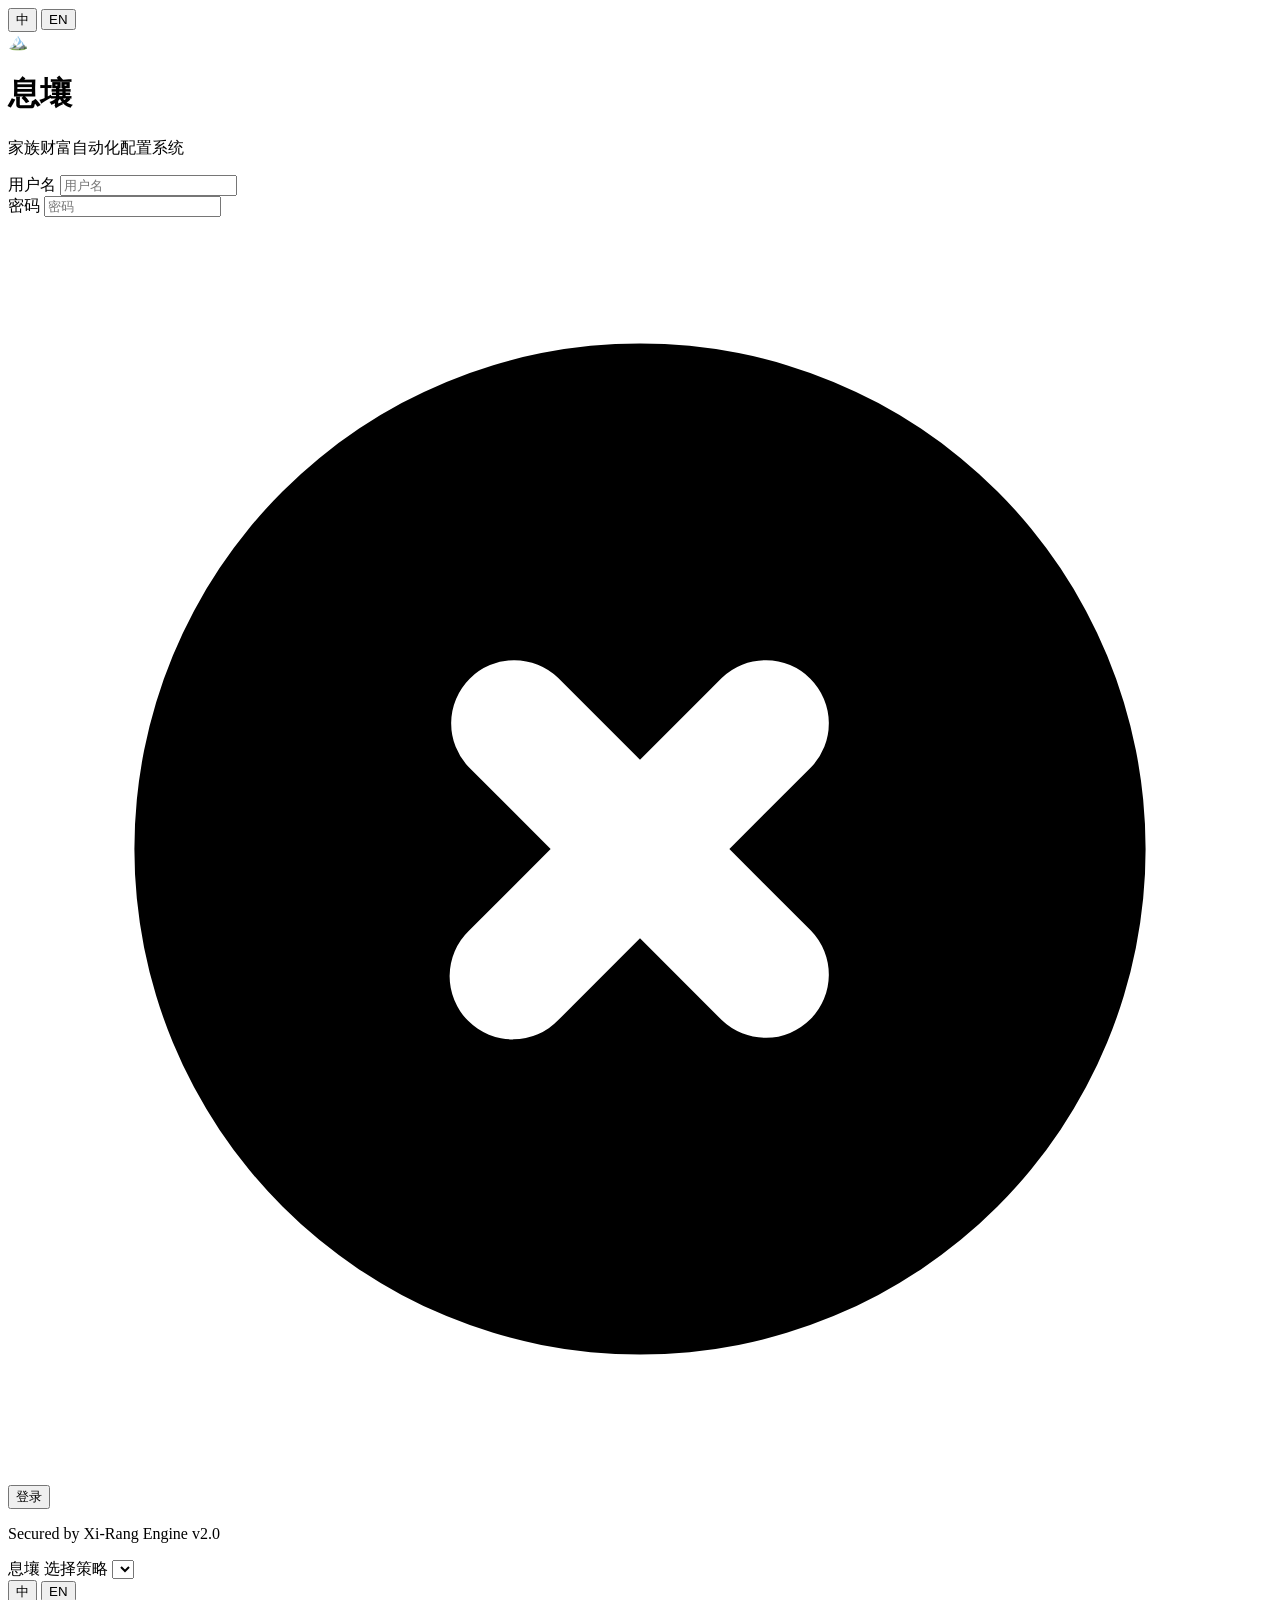
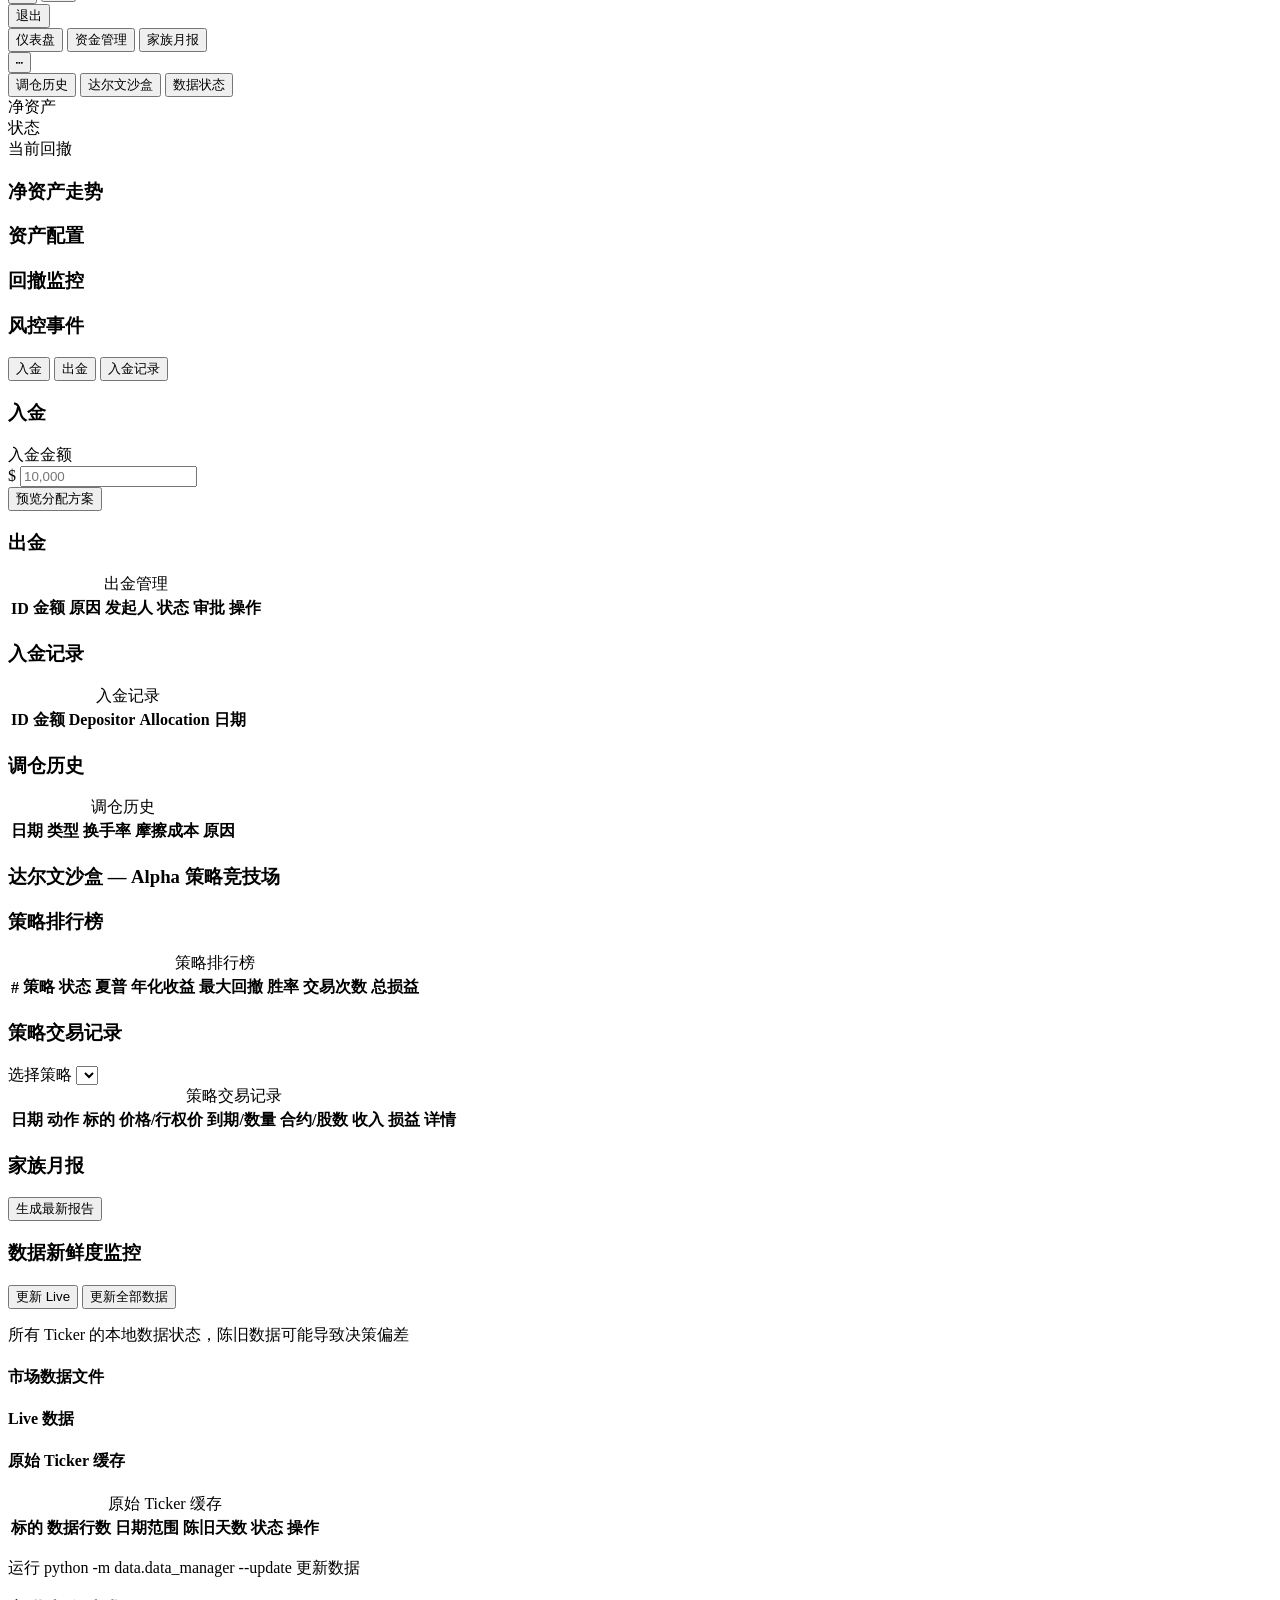
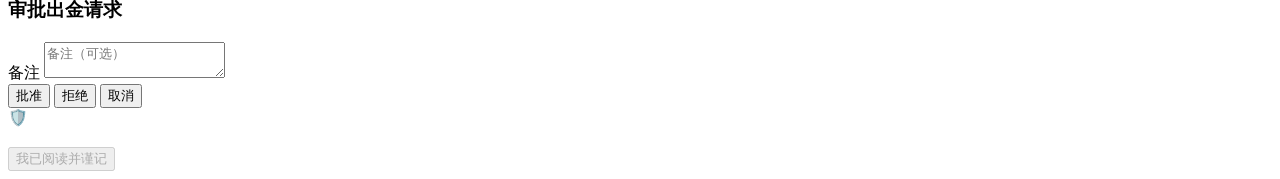
==== frontend/index.html @ fe5d2983 "feat: 全面本地化外部依赖，实现系统独立运行 - Chart.js CDN → 本地 chart.min.js - Tailwind CSS CDN → 本地 tailwind-local.css" ====
<!DOCTYPE html>
<html lang="zh-CN">
<head>
<meta charset="UTF-8">
<meta name="viewport" content="width=device-width, initial-scale=1.0">
<title>息壤 Xi-Rang</title>
<link rel="icon" href="data:image/svg+xml,<svg xmlns='http://www.w3.org/2000/svg' viewBox='0 0 100 100'><text y='.9em' font-size='90'>🏔️</text></svg>">
<script src="/static/chart.min.js"></script>
<link rel="stylesheet" href="/static/tailwind-local.css">
<link rel="stylesheet" href="/static/style.css">
</head>
<body class="bg-bg text-gray-200 min-h-screen font-sans antialiased">

<!-- Toast 容器 -->
<div id="toast-container" class="fixed top-4 right-4 z-[999] flex flex-col gap-2 pointer-events-none" aria-live="polite" aria-atomic="true"></div>

<!-- 登录页 -->
<div id="login-page" class="page">
  <div class="min-h-screen flex items-center justify-center bg-gradient-to-br from-[#0a0d14] via-[#0f1117] to-[#141824]">
  <div class="w-full max-w-sm mx-4">
    <div class="flex justify-end mb-4">
      <div class="inline-flex gap-1 bg-white/5 rounded-lg p-1">
        <button class="lang-btn px-3 py-1 rounded-md text-xs font-semibold transition-all duration-200 hover:bg-white/10 text-gray-400" data-lang="zh" onclick="setLang('zh')" aria-pressed="false">中</button>
        <button class="lang-btn px-3 py-1 rounded-md text-xs font-semibold transition-all duration-200 hover:bg-white/10 text-gray-400" data-lang="en" onclick="setLang('en')" aria-pressed="false">EN</button>
      </div>
    </div>
    <div class="bg-surface rounded-2xl shadow-2xl border border-white/5 p-8 text-center backdrop-blur-xl">
      <div class="mb-6">
        <div class="w-14 h-14 mx-auto mb-3 rounded-xl bg-indigo-500/10 flex items-center justify-center">
          <span class="text-2xl" role="img" aria-label="mountain">🏔️</span>
        </div>
        <h1 class="text-2xl font-bold text-white tracking-tight" data-i18n="appName">息壤</h1>
        <p class="text-sm text-gray-500 mt-1" data-i18n="appSubtitle">家族财富自动化配置系统</p>
      </div>
      <form id="login-form" class="space-y-4 text-left" novalidate>
        <div>
          <label for="login-user" class="block text-xs font-medium text-gray-400 mb-1.5" data-i18n="username">用户名</label>
          <input type="text" id="login-user" required autocomplete="username"
            class="w-full px-4 py-2.5 bg-bg border border-border rounded-lg text-white placeholder-gray-600 text-sm focus:outline-none focus:ring-2 focus:ring-indigo-500 focus:border-transparent transition-all duration-200"
            data-i18n-placeholder="username" placeholder="用户名">
        </div>
        <div>
          <label for="login-pass" class="block text-xs font-medium text-gray-400 mb-1.5" data-i18n="password">密码</label>
          <input type="password" id="login-pass" required autocomplete="current-password"
            class="w-full px-4 py-2.5 bg-bg border border-border rounded-lg text-white placeholder-gray-600 text-sm focus:outline-none focus:ring-2 focus:ring-indigo-500 focus:border-transparent transition-all duration-200"
            data-i18n-placeholder="password" placeholder="密码">
        </div>
        <div id="login-error" class="hidden bg-red-500/10 border border-red-500/20 rounded-lg p-3 flex items-center gap-2 text-red-400 text-sm" role="alert">
          <svg class="w-4 h-4 flex-shrink-0" fill="currentColor" viewBox="0 0 20 20" aria-hidden="true"><path fill-rule="evenodd" d="M10 18a8 8 0 100-16 8 8 0 000 16zM8.707 7.293a1 1 0 00-1.414 1.414L8.586 10l-1.293 1.293a1 1 0 101.414 1.414L10 11.414l1.293 1.293a1 1 0 001.414-1.414L11.414 10l1.293-1.293a1 1 0 00-1.414-1.414L10 8.586 8.707 7.293z" clip-rule="evenodd"/></svg>
          <span id="login-error-text"></span>
        </div>
        <button type="submit"
          class="w-full py-2.5 bg-indigo-500 text-white font-semibold rounded-lg text-sm hover:bg-indigo-600 active:scale-[0.98] focus:outline-none focus:ring-2 focus:ring-indigo-400 focus:ring-offset-2 focus:ring-offset-surface transition-all duration-200 disabled:opacity-50 disabled:cursor-not-allowed"
          data-i18n="login">登录</button>
      </form>
    </div>
    <p class="text-center text-xs text-gray-600 mt-6">Secured by Xi-Rang Engine v2.0</p>
  </div>
  </div>
</div>

<!-- 主界面 -->
<div id="app" class="page">
  <nav class="flex justify-between items-center px-6 py-3 bg-surface/80 backdrop-blur-lg border-b border-border sticky top-0 z-50 shadow-md" role="navigation" aria-label="Main navigation">
    <div class="flex items-center gap-3">
      <span class="text-lg font-bold text-white" data-i18n="appName">息壤</span>
      <label for="portfolio-select" class="sr-only" data-i18n="selectStrategy">选择策略</label>
      <select id="portfolio-select" aria-label="Portfolio selector"
        class="px-3 py-1.5 bg-bg border border-border rounded-lg text-sm text-gray-200 focus:outline-none focus:ring-2 focus:ring-indigo-500 transition-all duration-200"></select>
    </div>
    <div class="flex items-center gap-3">
      <div class="inline-flex gap-1 bg-white/5 rounded-lg p-1">
        <button class="lang-btn px-3 py-1 rounded-md text-xs font-semibold transition-all duration-200 hover:bg-white/10 text-gray-400" data-lang="zh" onclick="setLang('zh');refreshUI()" aria-pressed="false">中</button>
        <button class="lang-btn px-3 py-1 rounded-md text-xs font-semibold transition-all duration-200 hover:bg-white/10 text-gray-400" data-lang="en" onclick="setLang('en');refreshUI()" aria-pressed="false">EN</button>
      </div>
      <span id="user-display" class="text-dim text-sm"></span>
      <button id="btn-logout" class="px-3 py-1.5 text-sm text-red-400 hover:text-red-300 hover:bg-red-900/20 rounded-lg transition-colors duration-200 focus:outline-none focus:ring-2 focus:ring-red-400" data-i18n="logout">退出</button>
    </div>
  </nav>

  <!-- 选项卡 -->
  <div class="tabs" role="tablist" aria-label="Main tabs">
    <button class="tab active" data-tab="dashboard" data-i18n="tabDashboard" role="tab" aria-selected="true">仪表盘</button>
    <button class="tab" data-tab="withdrawals" data-i18n="tabFunds" role="tab" aria-selected="false">资金管理</button>
    <button class="tab" data-tab="report" data-i18n="tabReport" role="tab" aria-selected="false">家族月报</button>
    <div class="tab-more-wrapper">
      <button class="tab-more-btn" id="btn-tab-more" aria-haspopup="true" aria-expanded="false">⋯</button>
      <div class="tab-more-dropdown" id="tab-more-dropdown" role="menu">
        <button class="tab-dropdown-item" data-tab="transactions" data-i18n="tabTransactions" role="menuitem">调仓历史</button>
        <button class="tab-dropdown-item" data-tab="alpha" data-i18n="tabAlpha" role="menuitem">达尔文沙盒</button>
        <button class="tab-dropdown-item" data-tab="datastatus" data-i18n="tabDataStatus" role="menuitem">数据状态</button>
      </div>
    </div>
  </div>

  <!-- 仪表盘 -->
  <div id="tab-dashboard" class="tab-content active" role="tabpanel">
    <div class="stats-row">
      <div class="stat-card" role="status">
        <div class="stat-label" data-i18n="netAsset">净资产</div>
        <div class="stat-value" id="stat-nav">
          <div class="skeleton h-8 w-32"></div>
        </div>
      </div>
      <div class="stat-card" role="status">
        <div class="stat-label" data-i18n="status">状态</div>
        <div class="stat-value" id="stat-state">
          <div class="skeleton h-6 w-20"></div>
        </div>
      </div>
      <div class="stat-card" role="status">
        <div class="stat-label" data-i18n="currentDrawdown">当前回撤</div>
        <div class="stat-value" id="stat-drawdown">
          <div class="skeleton h-8 w-24"></div>
        </div>
      </div>
    </div>
    <div class="charts-row">
      <div class="chart-box">
        <h3 data-i18n="navTrend">净资产走势</h3>
        <div id="chart-nav-skeleton" class="skeleton h-28 w-full rounded-lg"></div>
        <canvas id="chart-nav" role="img" aria-label="NAV trend chart" style="display:none;max-height:112px"></canvas>
      </div>
      <div class="chart-box chart-small">
        <h3 data-i18n="assetAllocation">资产配置</h3>
        <div id="chart-weights-skeleton" class="skeleton h-28 w-full rounded-lg"></div>
        <canvas id="chart-weights" role="img" aria-label="Asset allocation chart" style="display:none;max-height:112px"></canvas>
      </div>
    </div>
    <div class="charts-row">
      <div class="chart-box">
        <h3 data-i18n="drawdownMonitor">回撤监控</h3>
        <div id="chart-dd-skeleton" class="skeleton h-28 w-full rounded-lg"></div>
        <canvas id="chart-drawdown" role="img" aria-label="Drawdown monitor chart" style="display:none;max-height:112px"></canvas>
      </div>
      <div class="chart-box chart-small">
        <h3 data-i18n="riskEvents">风控事件</h3>
        <div id="risk-events-list" class="event-list"></div>
      </div>
    </div>
  </div>

  <!-- 资金管理（入金+出金）-->
  <div id="tab-withdrawals" class="tab-content" role="tabpanel">
    <!-- 子选项卡 -->
    <div class="funds-subtabs" role="tablist" aria-label="Funds sub tabs">
      <button class="funds-subtab active" data-ftab="deposit" role="tab" aria-selected="true" data-i18n="depositSection">入金</button>
      <button class="funds-subtab" data-ftab="withdraw" role="tab" aria-selected="false" data-i18n="withdrawalSection">出金</button>
      <button class="funds-subtab" data-ftab="history" role="tab" aria-selected="false" data-i18n="depositHistory">入金记录</button>
    </div>

    <!-- 入金面板 -->
    <div id="ftab-deposit" class="funds-panel active">
      <div class="section-header">
        <h3 data-i18n="depositSection">入金</h3>
      </div>
      <!-- 三层状态概览 -->
      <div id="layer-status-bar" class="layer-status-bar"></div>
      <!-- 入金表单 -->
      <div id="deposit-form-box" class="form-box">
        <form id="deposit-form" novalidate>
          <label for="d-amount" data-i18n="depositAmount">入金金额</label>
          <div class="input-with-unit">
            <span class="input-unit">$</span>
            <input type="number" id="d-amount" min="100" step="0.01" required aria-required="true" placeholder="10,000">
          </div>
          <div class="form-actions">
            <button type="submit" class="btn-primary" id="btn-deposit-preview" data-i18n="depositPreview">预览分配方案</button>
          </div>
        </form>
      </div>
      <!-- 预览结果 -->
      <div id="deposit-preview-box" class="preview-box" hidden>
        <h4 data-i18n="depositPreviewTitle">入金分配方案</h4>
        <div id="deposit-preview-content"></div>
        <div class="preview-actions">
          <button id="btn-deposit-confirm" class="btn-primary" data-i18n="depositConfirm">确认入金</button>
          <button id="btn-deposit-cancel" class="btn-sm" data-i18n="cancel">取消</button>
        </div>
      </div>
    </div>

    <!-- 出金面板 -->
    <div id="ftab-withdraw" class="funds-panel">
      <div class="section-header">
        <h3 data-i18n="withdrawalSection">出金</h3>
        <button id="btn-new-withdraw" class="btn-primary" hidden data-i18n="newWithdrawal" aria-label="New withdrawal">发起出金</button>
      </div>
      <!-- 出金表单 -->
      <div id="withdraw-form-box" class="form-box" hidden>
        <form id="withdraw-form" novalidate>
          <label for="w-amount" data-i18n="amountUSD">金额 (USD)</label>
          <input type="number" id="w-amount" min="1" step="0.01" required aria-required="true">
          <label for="w-reason" data-i18n="reason">原因</label>
          <textarea id="w-reason" rows="2" required aria-required="true"></textarea>
          <div class="form-actions">
            <button type="button" id="btn-withdraw-preview" class="btn-primary" data-i18n="withdrawPreview">预览扣减方案</button>
            <button type="button" id="btn-cancel-withdraw" class="btn-sm" data-i18n="cancel">取消</button>
          </div>
        </form>
      </div>
      <!-- 出金预览 -->
      <div id="withdraw-preview-box" class="preview-box" hidden>
        <h4 data-i18n="withdrawPreviewTitle">出金扣减方案</h4>
        <div id="withdraw-preview-content"></div>
        <div class="preview-actions">
          <button id="btn-withdraw-submit" class="btn-primary" data-i18n="submit">提交出金请求</button>
          <button id="btn-withdraw-preview-cancel" class="btn-sm" data-i18n="cancel">取消</button>
        </div>
      </div>
      <!-- 出金列表 -->
      <table id="withdrawals-table" aria-label="Withdrawal records">
        <caption class="sr-only" data-i18n="withdrawalMgmt">出金管理</caption>
        <thead>
          <tr>
            <th data-i18n="thId">ID</th><th data-i18n="thAmount">金额</th><th data-i18n="thReason">原因</th><th data-i18n="thRequester">发起人</th><th data-i18n="thStatus">状态</th><th data-i18n="thApproval">审批</th><th data-i18n="thAction">操作</th>
          </tr>
        </thead>
        <tbody id="withdrawals-body"></tbody>
      </table>
    </div>

    <!-- 入金记录面板 -->
    <div id="ftab-history" class="funds-panel">
      <div class="section-header">
        <h3 data-i18n="depositHistory">入金记录</h3>
      </div>
      <table id="deposits-table" aria-label="Deposit records">
        <caption class="sr-only" data-i18n="depositHistory">入金记录</caption>
        <thead>
          <tr>
            <th data-i18n="thId">ID</th><th data-i18n="thAmount">金额</th><th>Depositor</th><th>Allocation</th><th data-i18n="thDate">日期</th>
          </tr>
        </thead>
        <tbody id="deposits-body"></tbody>
      </table>
    </div>
  </div>

  <!-- 调仓历史 -->
  <div id="tab-transactions" class="tab-content" role="tabpanel">
    <h3 data-i18n="rebalanceHistory">调仓历史</h3>
    <table id="transactions-table" aria-label="Rebalance history">
      <caption class="sr-only" data-i18n="rebalanceHistory">调仓历史</caption>
      <thead>
        <tr>
          <th data-i18n="thDate">日期</th><th data-i18n="thType">类型</th><th data-i18n="thTurnover">换手率</th><th data-i18n="thFriction">摩擦成本</th><th data-i18n="thReason">原因</th>
        </tr>
      </thead>
      <tbody id="transactions-body"></tbody>
    </table>
  </div>

  <!-- 达尔文沙盒 -->
  <div id="tab-alpha" class="tab-content" role="tabpanel">
    <div class="section-header">
      <h3 data-i18n="alphaTitle">达尔文沙盒 — Alpha 策略竞技场</h3>
    </div>
    <div id="arena-controls" class="flex gap-2 mb-4" hidden>
      <button id="btn-arena-run-all" class="btn-primary" data-i18n="runAll" aria-label="Run all strategies">运行所有策略</button>
      <button id="btn-arena-evaluate" class="btn-sm" data-i18n="quarterlyEval" aria-label="Quarterly evaluation">季度评估</button>
    </div>
    <div id="alpha-strategies"></div>
    <div id="arena-leaderboard" class="mt-6">
      <h3 data-i18n="leaderboard">策略排行榜</h3>
      <table aria-label="Strategy leaderboard">
        <caption class="sr-only" data-i18n="leaderboard">策略排行榜</caption>
        <thead>
          <tr>
            <th data-i18n="thRank">#</th><th data-i18n="thStrategy">策略</th><th data-i18n="thStatus">状态</th><th data-i18n="thSharpe">夏普</th><th data-i18n="thAnnualReturn">年化收益</th><th data-i18n="thMaxDrawdown">最大回撤</th><th data-i18n="thWinRate">胜率</th><th data-i18n="thTradeCount">交易次数</th><th data-i18n="thTotalPnl">总损益</th>
          </tr>
        </thead>
        <tbody id="arena-board-body"></tbody>
      </table>
    </div>
    <div id="alpha-transactions" class="mt-5">
      <div class="flex items-center gap-3 mb-2">
        <h3 class="m-0" data-i18n="strategyTxTitle">策略交易记录</h3>
        <label for="alpha-tx-strategy" class="sr-only" data-i18n="selectStrategy">选择策略</label>
        <select id="alpha-tx-strategy" aria-label="Select strategy" class="bg-surface text-gray-200 border border-border rounded-lg px-2 py-1 text-sm focus:outline-none focus:ring-2 focus:ring-indigo-500 transition-all duration-200"></select>
      </div>
      <table aria-label="Strategy transactions">
        <caption class="sr-only" data-i18n="strategyTxTitle">策略交易记录</caption>
        <thead>
          <tr>
            <th data-i18n="thDate">日期</th><th data-i18n="thActionCol">动作</th><th data-i18n="thUnderlying">标的</th><th data-i18n="thStrike">价格/行权价</th><th data-i18n="thExpiry">到期/数量</th><th data-i18n="thContracts">合约/股数</th><th data-i18n="thIncome">收入</th><th data-i18n="thTotalPnl">损益</th><th data-i18n="thDetail">详情</th>
          </tr>
        </thead>
        <tbody id="alpha-tx-body"></tbody>
      </table>
    </div>
    <div id="eval-result" class="mt-4" hidden>
      <h3 data-i18n="evalResultTitle">季度评估结果</h3>
      <pre id="eval-report" class="bg-surface p-4 rounded-lg text-sm overflow-x-auto whitespace-pre-wrap"></pre>
    </div>
  </div>

  <!-- 家族月报 -->
  <div id="tab-report" class="tab-content" role="tabpanel">
    <div class="section-header">
      <h3 data-i18n="monthlyReport">家族月报</h3>
      <button id="btn-gen-report" class="btn-primary" data-i18n="generateReport" aria-label="Generate report">生成最新报告</button>
    </div>
    <div id="report-calendar" class="mb-5"></div>
    <div id="report-portfolio-bar" class="report-bar mb-3 gap-2 items-center" style="display:none">
      <button id="btn-report-back" class="btn-sm" aria-label="Go back">← <span data-i18n="reportBack">返回</span></button>
      <span id="report-month-label" class="font-semibold mx-4"></span>
      <div id="report-portfolio-tabs" class="flex gap-1.5"></div>
    </div>
    <iframe id="report-frame" title="Monthly report content" class="w-full border border-border rounded-lg bg-bg" style="min-height:600px;display:none;" src="about:blank"></iframe>
  </div>

  <!-- 数据状态 -->
  <div id="tab-datastatus" class="tab-content" role="tabpanel">
    <div class="section-header">
      <h3 data-i18n="dataStatusTitle">数据新鲜度监控</h3>
      <div class="flex gap-2 items-center">
        <span id="data-checked-at" class="text-dim"></span>
        <button id="btn-update-live" class="btn-sm" data-i18n="dataUpdateLive" aria-label="Update live data">更新 Live</button>
        <button id="btn-update-all" class="btn-primary" data-i18n="dataUpdateAll" aria-label="Update all data">更新全部数据</button>
      </div>
    </div>
    <p class="text-dim mb-4" data-i18n="dataStatusDesc">所有 Ticker 的本地数据状态，陈旧数据可能导致决策偏差</p>

    <div id="scheduler-status-box" class="data-task-box mb-4" hidden>
      <div class="data-task-header">
        <span id="scheduler-status-text" class="text-sm"></span>
      </div>
    </div>

    <div id="data-task-box" class="data-task-box" hidden>
      <div class="data-task-header">
        <span id="data-task-status"></span>
        <div class="flex gap-2">
          <button id="btn-toggle-logs" class="btn-sm" data-i18n="dataViewLogs" aria-label="Toggle logs">查看日志</button>
          <button id="btn-dismiss-task" class="btn-sm" hidden aria-label="Dismiss">✕</button>
        </div>
      </div>
      <div id="data-task-progress" class="data-task-progress" role="progressbar" aria-valuemin="0" aria-valuemax="100">
        <div id="data-task-bar" class="data-task-bar"></div>
      </div>
      <div id="data-task-lastlog" class="text-dim text-xs mt-1"></div>
      <pre id="data-task-logs" class="data-task-logs" hidden></pre>
    </div>

    <div class="data-section">
      <h4 data-i18n="dataMarketFiles">市场数据文件</h4>
      <div class="data-grid" id="data-markets"></div>
    </div>
    <div class="data-section">
      <h4 data-i18n="dataLiveFiles">Live 数据</h4>
      <div class="data-grid" id="data-live"></div>
    </div>
    <div class="data-section">
      <h4 data-i18n="dataRawTickers">原始 Ticker 缓存</h4>
      <table class="data-table" aria-label="Raw ticker cache">
        <caption class="sr-only" data-i18n="dataRawTickers">原始 Ticker 缓存</caption>
        <thead>
          <tr>
            <th data-i18n="dataTickerCol">标的</th>
            <th data-i18n="dataRowsCol">数据行数</th>
            <th data-i18n="dataRangeCol">日期范围</th>
            <th data-i18n="dataStaleDaysCol">陈旧天数</th>
            <th data-i18n="dataLevelCol">状态</th>
            <th data-i18n="thAction">操作</th>
          </tr>
        </thead>
        <tbody id="data-tickers-body"></tbody>
      </table>
    </div>
    <p class="text-dim mt-4 text-xs" data-i18n="dataUpdateHint">运行 python -m data.data_manager --update 更新数据</p>
  </div>

  <!-- 审批弹窗 -->
  <div id="modal-overlay" class="modal-overlay" role="dialog" aria-modal="true" aria-labelledby="modal-title">
    <div class="modal">
      <h3 id="modal-title"><span data-i18n="approvalTitle">审批出金请求</span> <span id="modal-wid"></span></h3>
      <p id="modal-detail"></p>
      <label for="modal-comment" class="sr-only" data-i18n="commentPlaceholder">备注</label>
      <textarea id="modal-comment" data-i18n-placeholder="commentPlaceholder" placeholder="备注（可选）" rows="2"></textarea>
      <div class="modal-actions">
        <button id="btn-approve" class="btn-primary" data-i18n="approve" aria-label="Approve withdrawal">批准</button>
        <button id="btn-reject" class="btn-danger" data-i18n="reject" aria-label="Reject withdrawal">拒绝</button>
        <button id="btn-modal-close" class="btn-sm" data-i18n="cancel" aria-label="Close dialog">取消</button>
      </div>
    </div>
  </div>

</div>

<!-- 登录提醒弹窗（防败家子）— 独立于 #app，避免 display:none 遮挡 -->
<div id="wisdom-overlay" class="wisdom-overlay" role="dialog" aria-modal="true" aria-labelledby="wisdom-title">
  <div class="wisdom-modal">
    <div class="wisdom-icon" role="img" aria-label="Shield">🛡️</div>
    <h2 id="wisdom-title" class="wisdom-title"></h2>
    <p id="wisdom-body" class="wisdom-body"></p>
    <div class="wisdom-footer">
      <p id="wisdom-countdown" class="wisdom-countdown" aria-live="polite"></p>
      <button id="btn-wisdom-confirm" class="btn-primary wisdom-btn" disabled aria-label="Confirm reading">
        <span data-i18n="wisdomConfirm">我已阅读并谨记</span>
      </button>
    </div>
  </div>
</div>

<script src="/static/i18n.js"></script>
<script src="/static/wisdom.js"></script>
<script src="/static/app.js"></script>
</body>
</html>
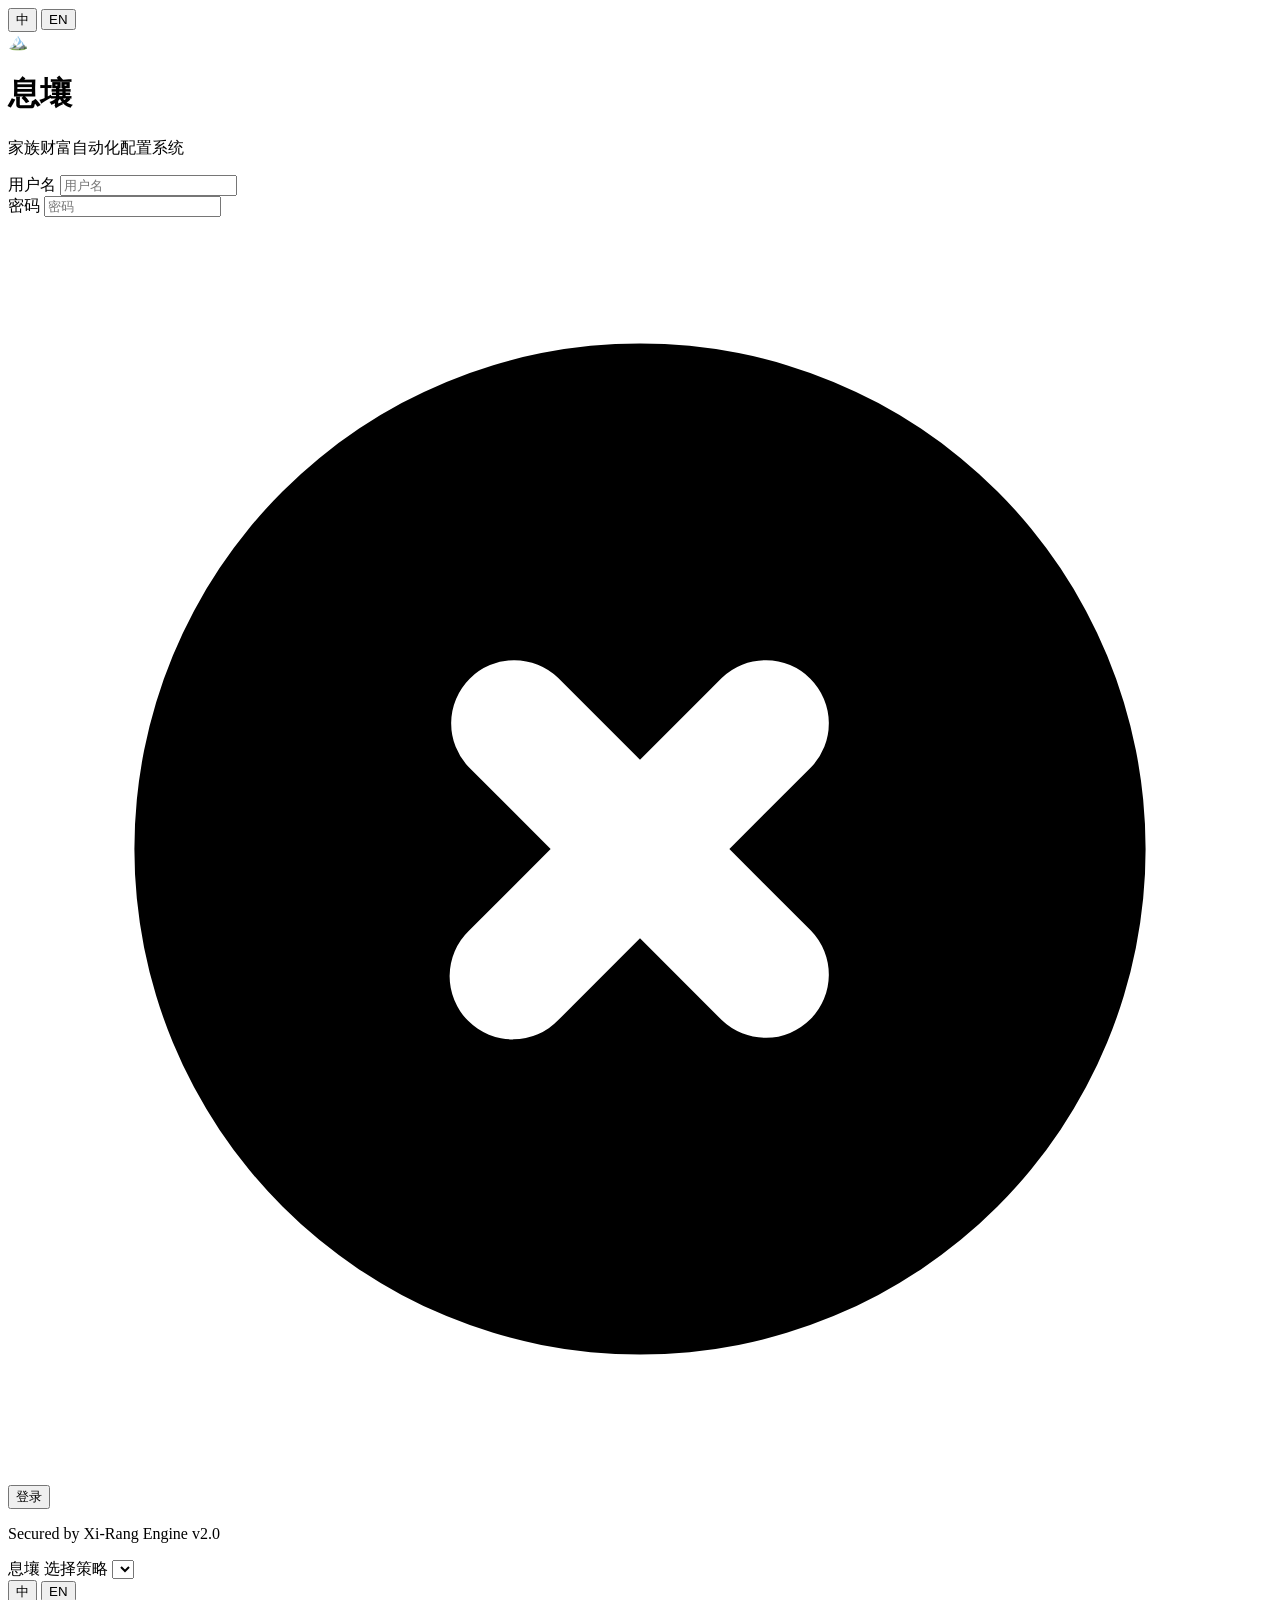
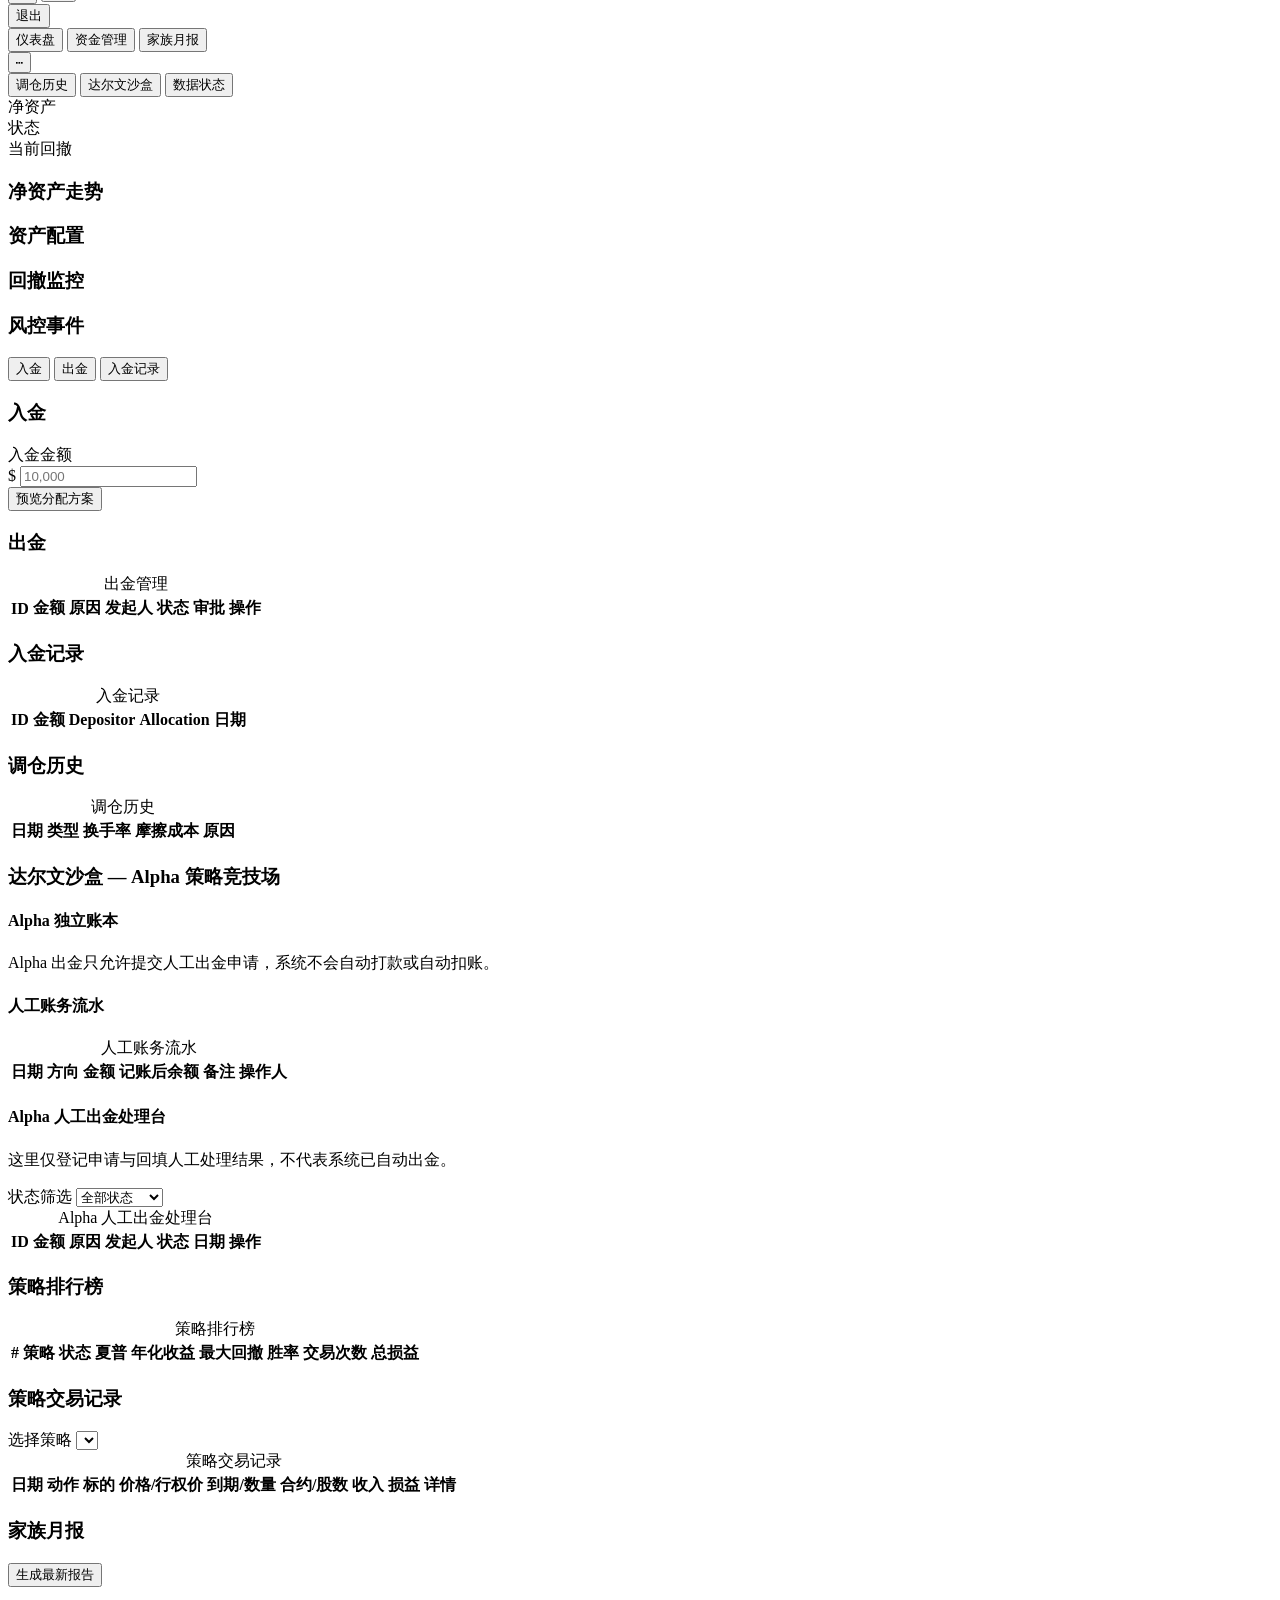
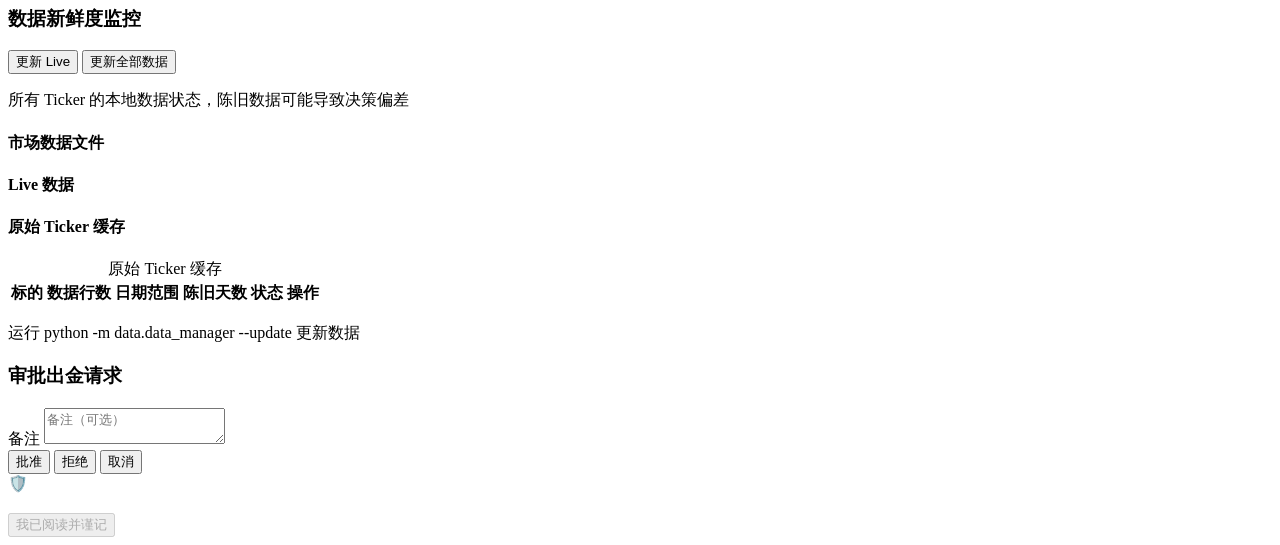
==== commit ac779559: "规划真实券商步骤" ====
--- a/frontend/index.html
+++ b/frontend/index.html
@@ -255,6 +255,125 @@
   <div id="tab-alpha" class="tab-content" role="tabpanel">
     <div class="section-header">
       <h3 data-i18n="alphaTitle">达尔文沙盒 — Alpha 策略竞技场</h3>
+    </div>
+    <div id="alpha-ledger-box" class="alpha-ledger-box">
+      <div class="alpha-ledger-header">
+        <div>
+          <h4 data-i18n="alphaLedgerTitle">Alpha 独立账本</h4>
+          <p class="alpha-ledger-note" data-i18n="alphaManualOnlyHint">Alpha 出金只允许提交人工出金申请，系统不会自动打款或自动扣账。</p>
+        </div>
+        <div class="alpha-withdraw-toolbar">
+          <button id="btn-alpha-manual-in" class="btn-sm" hidden data-i18n="alphaManualInflow" aria-label="Record manual alpha inflow">人工入账</button>
+          <button id="btn-alpha-manual-out" class="btn-sm" hidden data-i18n="alphaManualOutflow" aria-label="Record manual alpha outflow">人工出账记账</button>
+          <button id="btn-alpha-withdraw-request" class="btn-sm" hidden data-i18n="alphaWithdrawRequest" aria-label="Submit manual alpha withdrawal request">提交人工出金申请</button>
+        </div>
+      </div>
+      <div id="alpha-ledger-summary" class="stats-row"></div>
+      <div id="alpha-ledger-entry-form-box" class="form-box" hidden>
+        <form id="alpha-ledger-entry-form" novalidate>
+          <label for="alpha-entry-direction" data-i18n="alphaLedgerDirection">方向</label>
+          <select id="alpha-entry-direction" required aria-required="true">
+            <option value="IN" data-i18n="alphaDirectionIn">入账</option>
+            <option value="OUT" data-i18n="alphaDirectionOut">出账</option>
+          </select>
+          <label for="alpha-entry-amount" data-i18n="amountUSD">金额 (USD)</label>
+          <input type="number" id="alpha-entry-amount" min="1" step="0.01" required aria-required="true">
+          <label for="alpha-entry-note" data-i18n="alphaEntryNote">备注</label>
+          <textarea id="alpha-entry-note" rows="2" required aria-required="true"></textarea>
+          <label for="alpha-entry-ref" data-i18n="alphaEntryExtRef">外部流水号</label>
+          <input type="text" id="alpha-entry-ref" maxlength="120">
+          <label for="alpha-entry-request-id" data-i18n="alphaEntryLinkRequest">关联申请ID</label>
+          <input type="text" id="alpha-entry-request-id" maxlength="64">
+          <p class="form-note" data-i18n="alphaEntryFormHint">这里只记录线下已完成的资金变动，不会触发真实打款。</p>
+          <div class="form-actions">
+            <button type="submit" class="btn-primary" data-i18n="alphaEntrySubmit">登记账务流水</button>
+            <button type="button" id="btn-alpha-entry-cancel" class="btn-sm" data-i18n="cancel">取消</button>
+          </div>
+        </form>
+      </div>
+      <div class="alpha-ledger-entries">
+        <h4 data-i18n="alphaLedgerEntriesTitle">人工账务流水</h4>
+        <table aria-label="Alpha ledger entries">
+          <caption class="sr-only" data-i18n="alphaLedgerEntriesTitle">人工账务流水</caption>
+          <thead>
+            <tr>
+              <th data-i18n="thDate">日期</th>
+              <th data-i18n="alphaLedgerDirection">方向</th>
+              <th data-i18n="thAmount">金额</th>
+              <th data-i18n="alphaBalanceAfter">记账后余额</th>
+              <th data-i18n="alphaEntryNote">备注</th>
+              <th data-i18n="alphaActor">操作人</th>
+            </tr>
+          </thead>
+          <tbody id="alpha-ledger-entries-body"></tbody>
+        </table>
+      </div>
+      <div id="alpha-withdraw-form-box" class="form-box" hidden>
+        <form id="alpha-withdraw-form" novalidate>
+          <label for="alpha-w-amount" data-i18n="amountUSD">金额 (USD)</label>
+          <input type="number" id="alpha-w-amount" min="1" step="0.01" required aria-required="true">
+          <label for="alpha-w-reason" data-i18n="alphaWithdrawReason">申请原因</label>
+          <textarea id="alpha-w-reason" rows="2" required aria-required="true"></textarea>
+          <p class="form-note" data-i18n="alphaWithdrawFormHint">提交后仅登记人工出金申请，不会自动扣减 Alpha 账本余额。</p>
+          <div class="form-actions">
+            <button type="submit" id="btn-alpha-withdraw-submit" class="btn-primary" data-i18n="alphaWithdrawRequest">提交人工出金申请</button>
+            <button type="button" id="btn-alpha-withdraw-cancel" class="btn-sm" data-i18n="cancel">取消</button>
+          </div>
+        </form>
+      </div>
+    </div>
+    <div id="alpha-withdrawals-box" class="alpha-ledger-box">
+      <div class="alpha-ledger-header">
+        <div>
+          <h4 data-i18n="alphaWithdrawalDeskTitle">Alpha 人工出金处理台</h4>
+          <p class="alpha-ledger-note" data-i18n="alphaWithdrawalDeskHint">这里仅登记申请与回填人工处理结果，不代表系统已自动出金。</p>
+        </div>
+        <div class="alpha-withdraw-toolbar">
+          <label for="alpha-withdraw-status-filter" class="sr-only" data-i18n="alphaStatusFilter">状态筛选</label>
+          <select id="alpha-withdraw-status-filter" class="bg-surface text-gray-200 border border-border rounded-lg px-2 py-1 text-sm focus:outline-none focus:ring-2 focus:ring-indigo-500 transition-all duration-200">
+            <option value="" data-i18n="alphaStatusAll">全部状态</option>
+            <option value="PENDING_MANUAL" data-i18n="alphaStatusPending">待人工处理</option>
+            <option value="HANDLED" data-i18n="alphaStatusHandled">已人工处理</option>
+            <option value="REJECTED" data-i18n="alphaStatusRejected">已拒绝</option>
+            <option value="CANCELLED" data-i18n="alphaStatusCancelled">已取消</option>
+          </select>
+        </div>
+      </div>
+      <table aria-label="Alpha withdrawal requests">
+        <caption class="sr-only" data-i18n="alphaWithdrawalDeskTitle">Alpha 人工出金处理台</caption>
+        <thead>
+          <tr>
+            <th data-i18n="thId">ID</th>
+            <th data-i18n="thAmount">金额</th>
+            <th data-i18n="thReason">原因</th>
+            <th data-i18n="thRequester">发起人</th>
+            <th data-i18n="thStatus">状态</th>
+            <th data-i18n="thDate">日期</th>
+            <th data-i18n="thAction">操作</th>
+          </tr>
+        </thead>
+        <tbody id="alpha-withdrawals-body"></tbody>
+      </table>
+      <div id="alpha-withdraw-handle-box" class="form-box" hidden>
+        <h4><span data-i18n="alphaHandleTitle">回填人工处理结果</span> <span id="alpha-handle-request-id"></span></h4>
+        <form id="alpha-withdraw-handle-form" novalidate>
+          <label for="alpha-handle-status" data-i18n="thStatus">状态</label>
+          <select id="alpha-handle-status" required aria-required="true">
+            <option value="HANDLED" data-i18n="alphaStatusHandled">已人工处理</option>
+            <option value="REJECTED" data-i18n="alphaStatusRejected">已拒绝</option>
+            <option value="CANCELLED" data-i18n="alphaStatusCancelled">已取消</option>
+          </select>
+          <label for="alpha-handle-note" data-i18n="alphaHandleNote">处理备注</label>
+          <textarea id="alpha-handle-note" rows="2"></textarea>
+          <label for="alpha-handle-ref" data-i18n="alphaExternalRef">外部流水号</label>
+          <input type="text" id="alpha-handle-ref" maxlength="120">
+          <p class="form-note" data-i18n="alphaHandleFormHint">这一步只回填人工处理结果，不会触发系统自动出金或自动扣账。</p>
+          <div class="form-actions">
+            <button type="submit" class="btn-primary" data-i18n="alphaSubmitHandle">提交处理结果</button>
+            <button type="button" id="btn-alpha-handle-cancel" class="btn-sm" data-i18n="cancel">取消</button>
+          </div>
+        </form>
+      </div>
     </div>
     <div id="arena-controls" class="flex gap-2 mb-4" hidden>
       <button id="btn-arena-run-all" class="btn-primary" data-i18n="runAll" aria-label="Run all strategies">运行所有策略</button>
@@ -407,4 +526,4 @@
 <script src="/static/wisdom.js"></script>
 <script src="/static/app.js"></script>
 </body>
-</html>+</html>
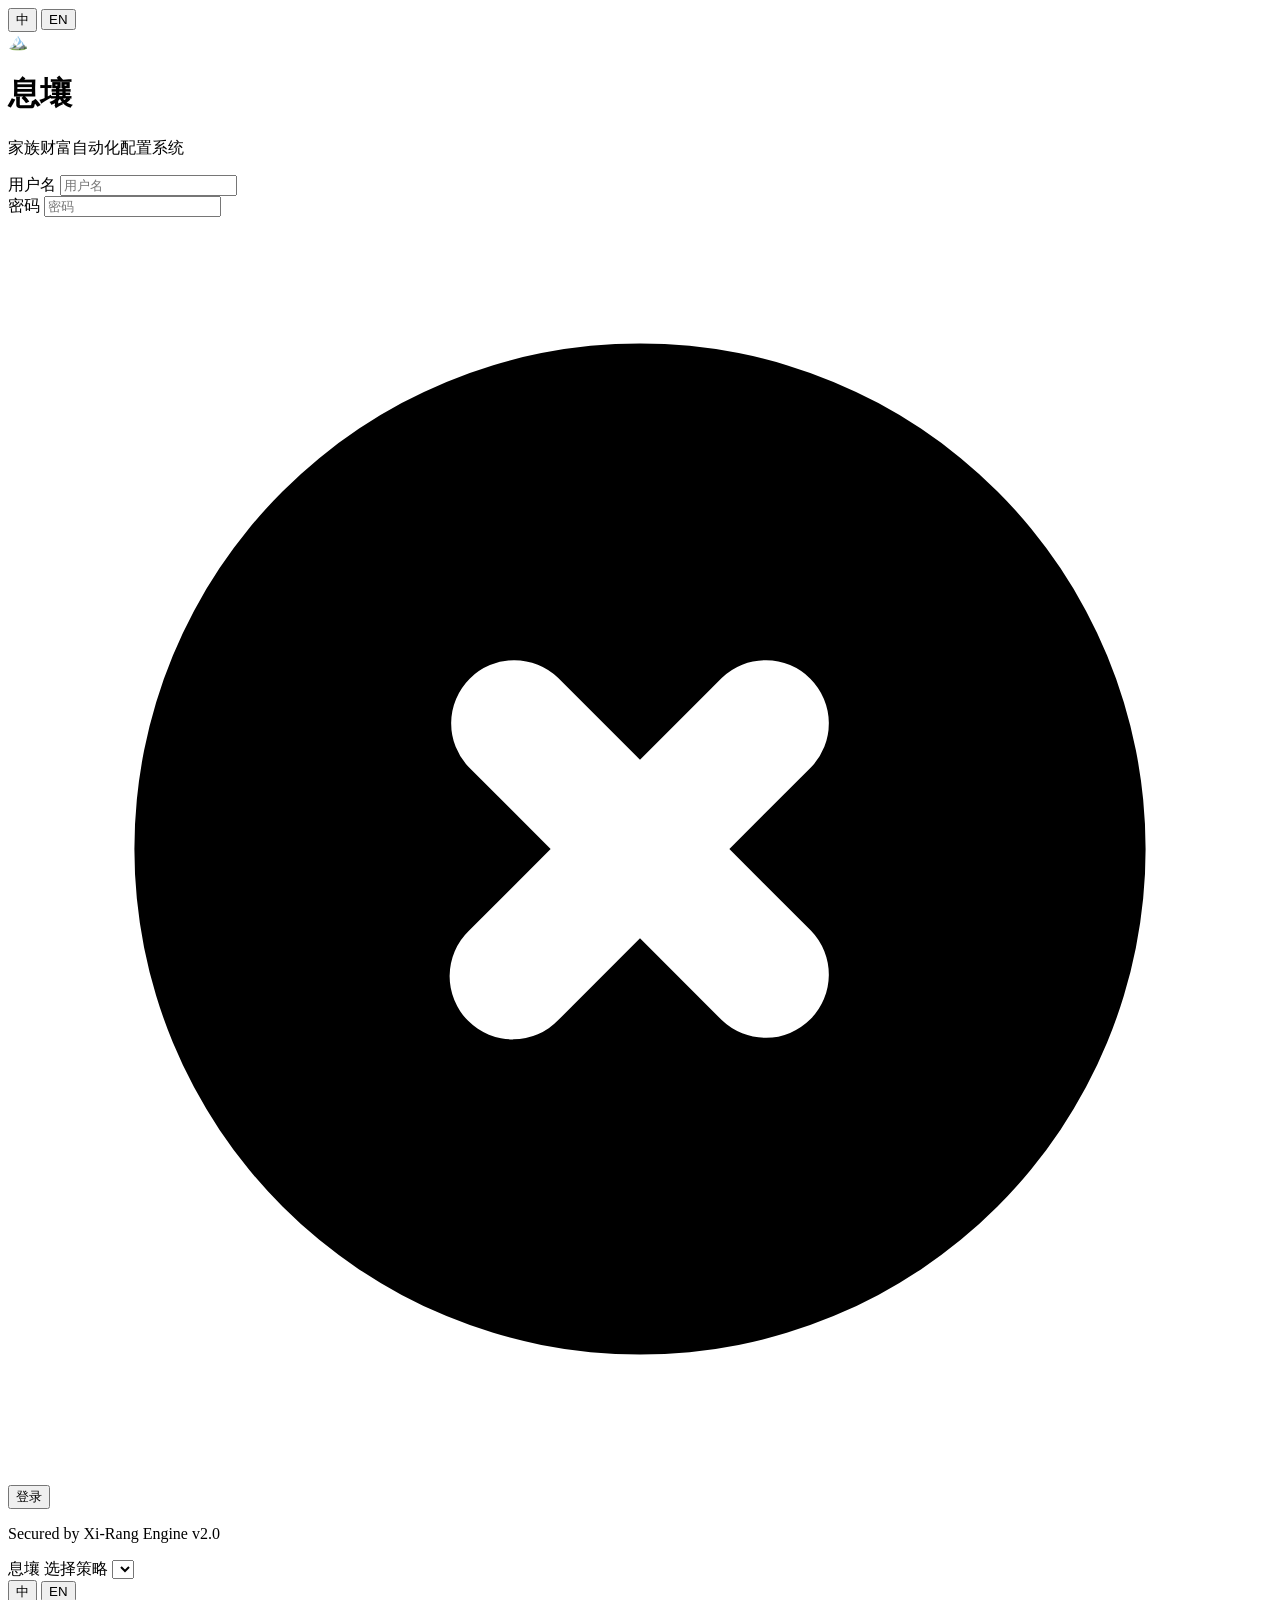
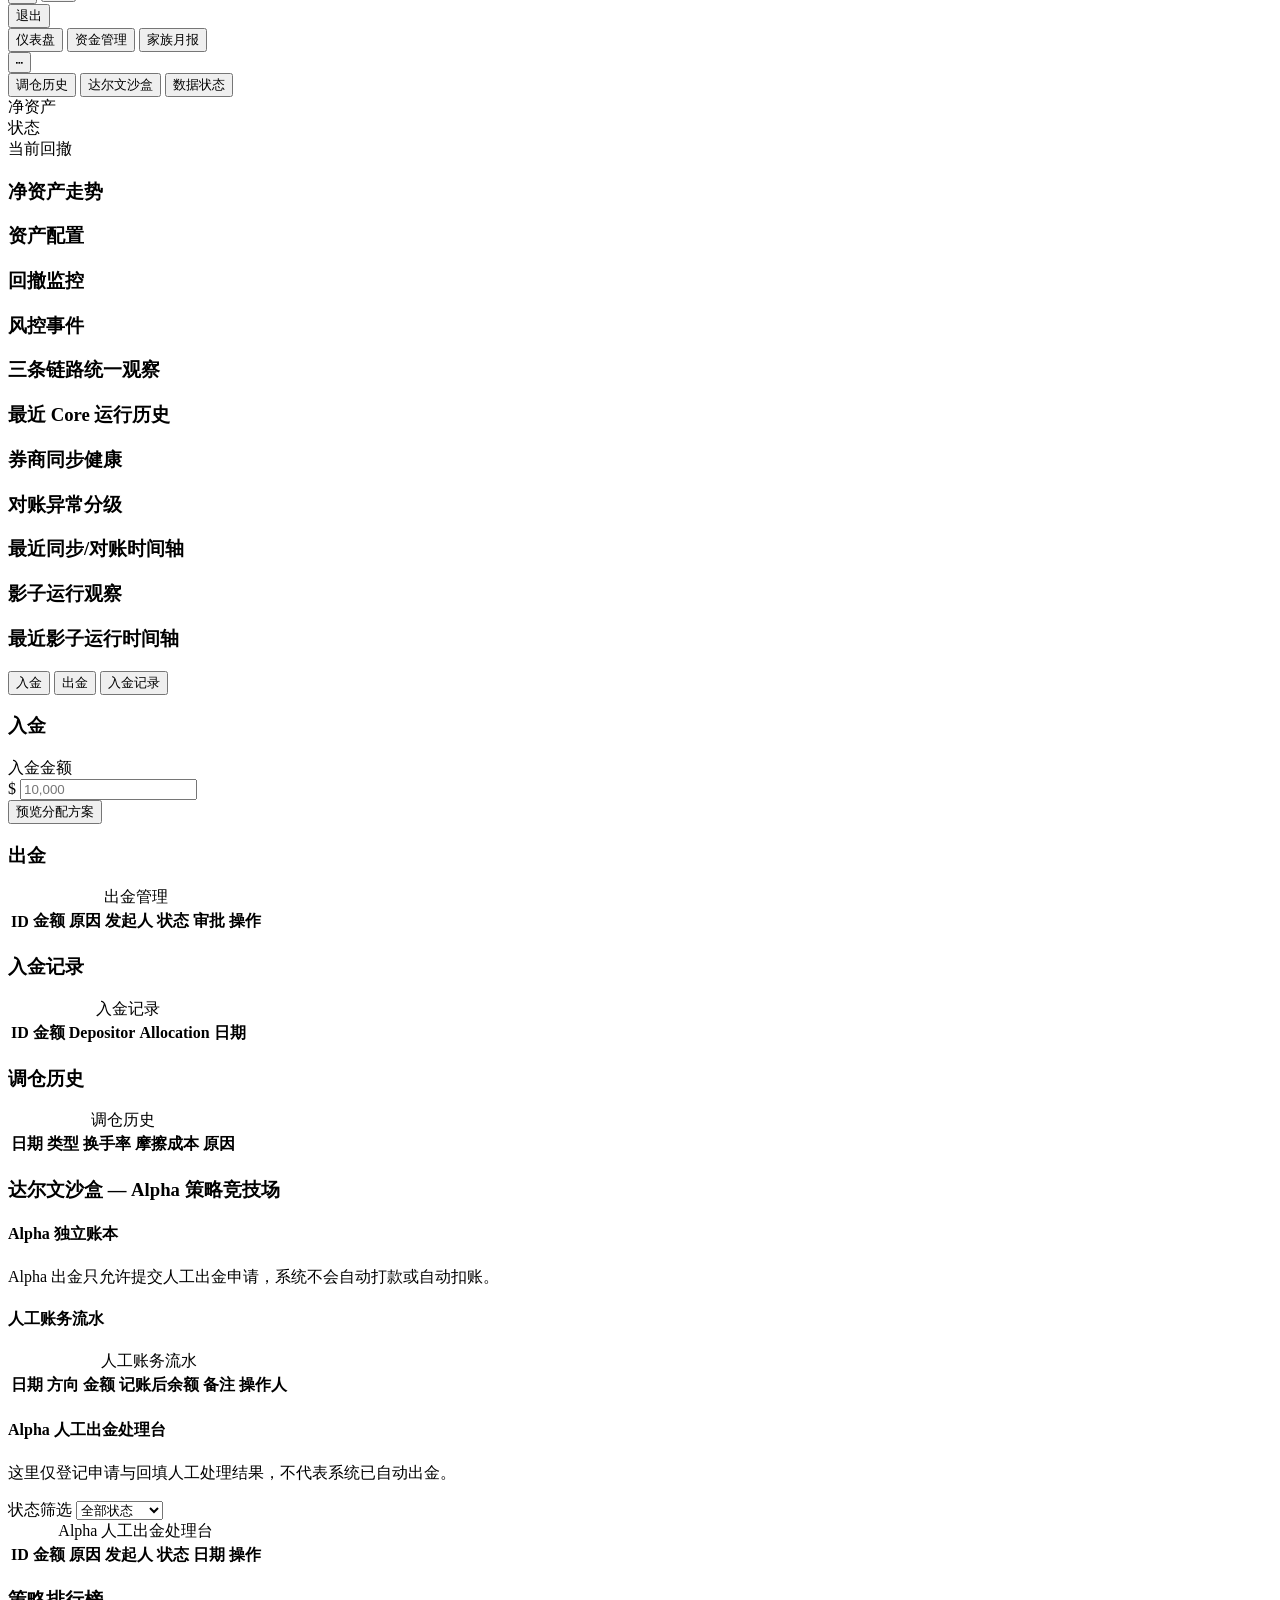
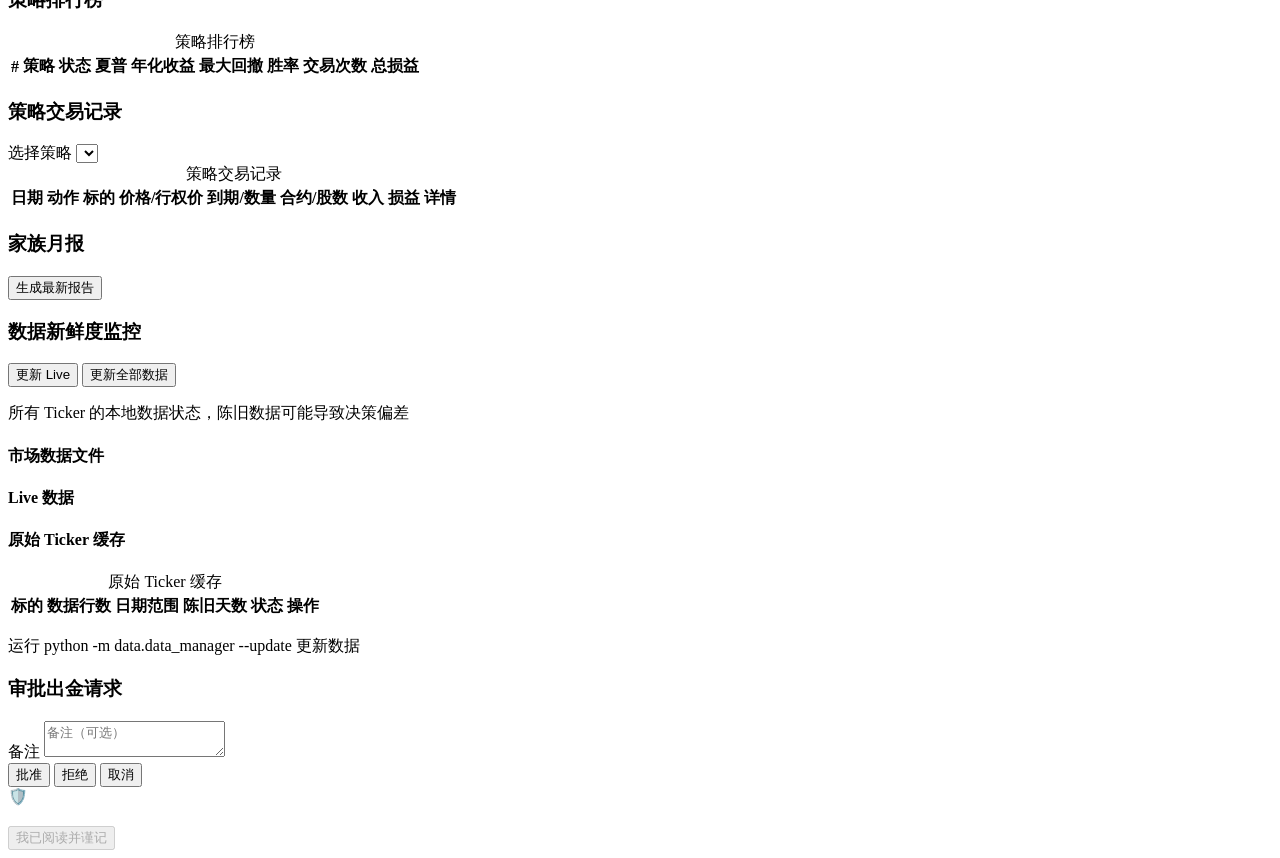
==== commit 2aaf75d4: "新增券商模拟与小金额实盘,IKBR和FUTU" ====
--- a/frontend/index.html
+++ b/frontend/index.html
@@ -136,6 +136,47 @@
       <div class="chart-box chart-small">
         <h3 data-i18n="riskEvents">风控事件</h3>
         <div id="risk-events-list" class="event-list"></div>
+      </div>
+    </div>
+    <div class="charts-row">
+      <div class="chart-box chart-full">
+        <h3 data-i18n="observationOverviewTitle">三条链路统一观察</h3>
+        <div id="observation-overview" class="observation-overview"></div>
+      </div>
+    </div>
+    <div class="charts-row">
+      <div class="chart-box chart-full">
+        <h3 data-i18n="coreHistoryTitle">最近 Core 运行历史</h3>
+        <div id="core-observation-history" class="core-timeline-list"></div>
+      </div>
+    </div>
+    <div class="charts-row">
+      <div class="chart-box">
+        <h3 data-i18n="brokerSyncOverview">券商同步健康</h3>
+        <div id="broker-sync-overall" class="broker-sync-overall"></div>
+        <div id="broker-sync-summary" class="broker-sync-grid"></div>
+      </div>
+      <div class="chart-box chart-small">
+        <h3 data-i18n="brokerSyncAnomalies">对账异常分级</h3>
+        <div id="broker-sync-anomalies" class="event-list"></div>
+      </div>
+    </div>
+    <div class="charts-row">
+      <div class="chart-box chart-full">
+        <h3 data-i18n="brokerSyncTimeline">最近同步/对账时间轴</h3>
+        <div id="broker-sync-timeline" class="broker-timeline-grid"></div>
+      </div>
+    </div>
+    <div class="charts-row">
+      <div class="chart-box chart-small">
+        <h3 data-i18n="shadowRunOverview">影子运行观察</h3>
+        <div id="shadow-run-panel" class="broker-sync-overall"></div>
+      </div>
+    </div>
+    <div class="charts-row">
+      <div class="chart-box chart-full">
+        <h3 data-i18n="shadowRunTimeline">最近影子运行时间轴</h3>
+        <div id="shadow-run-timeline" class="shadow-timeline-list"></div>
       </div>
     </div>
   </div>
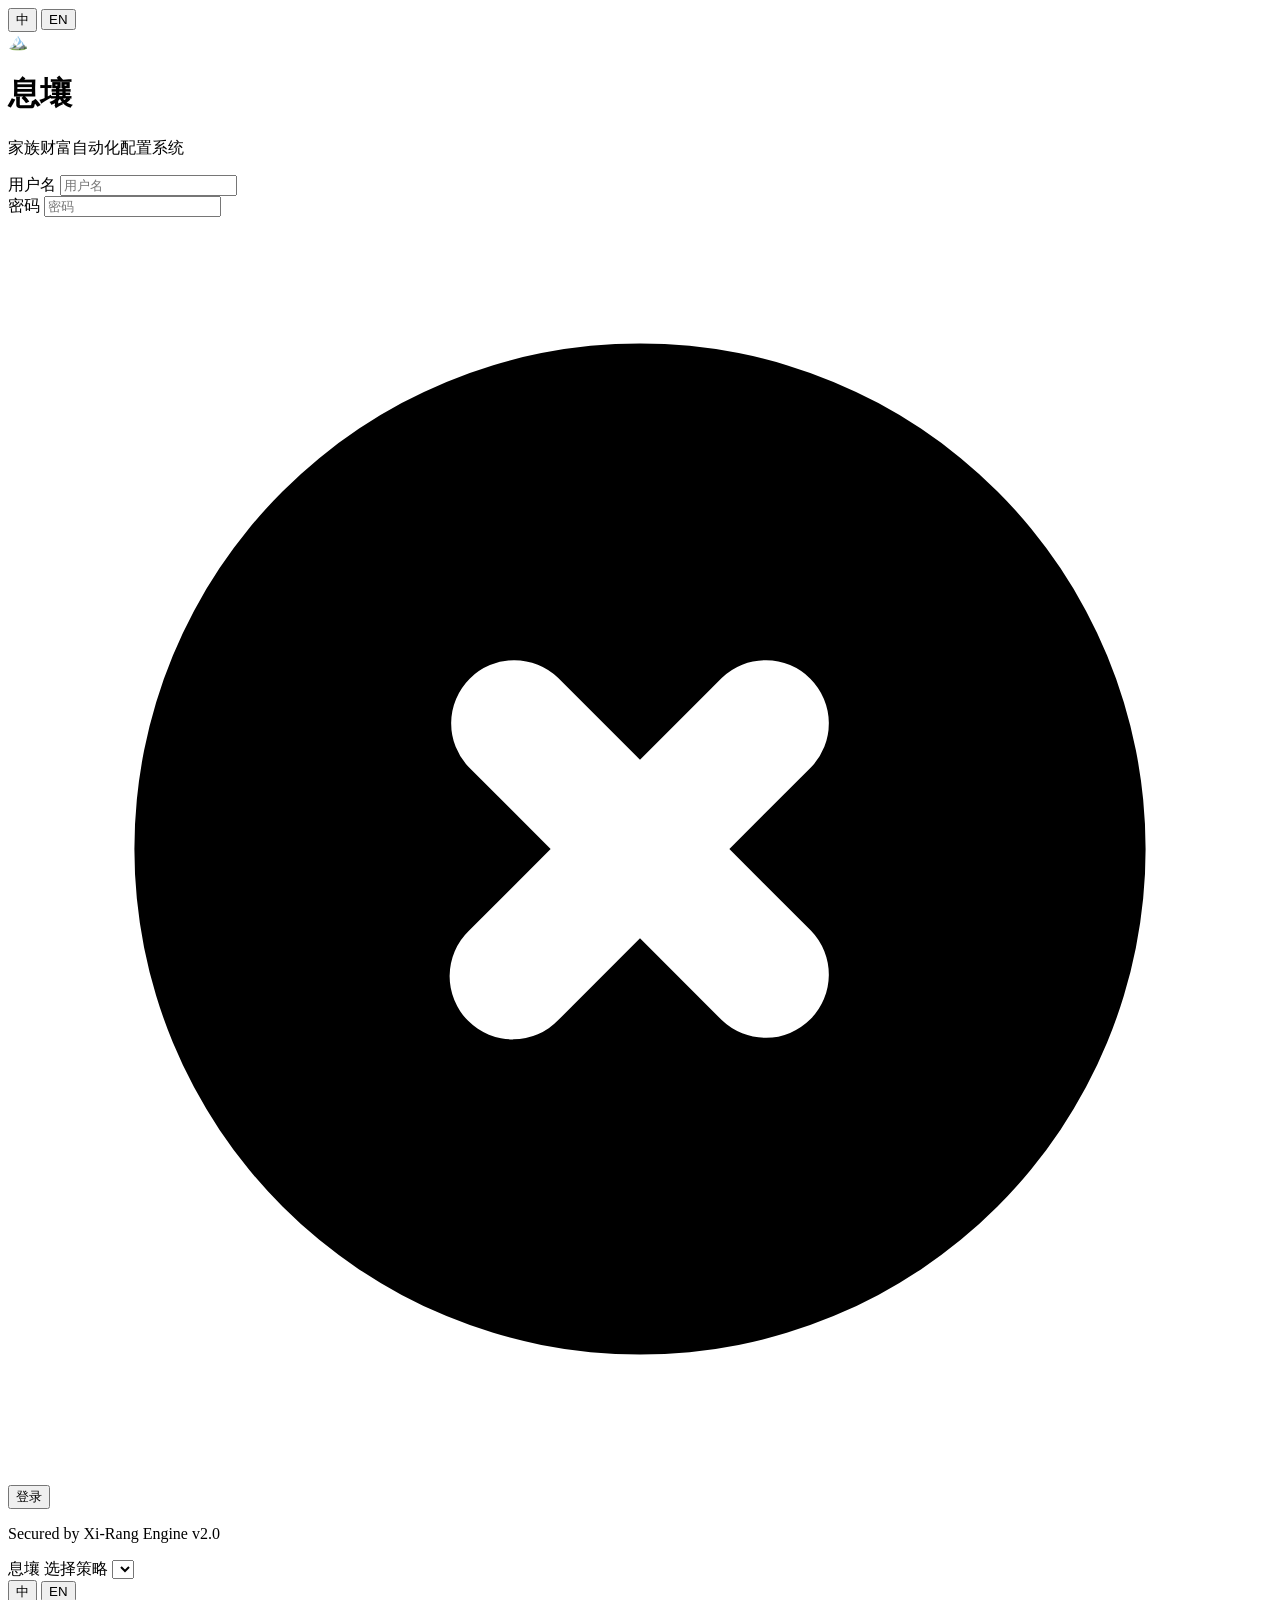
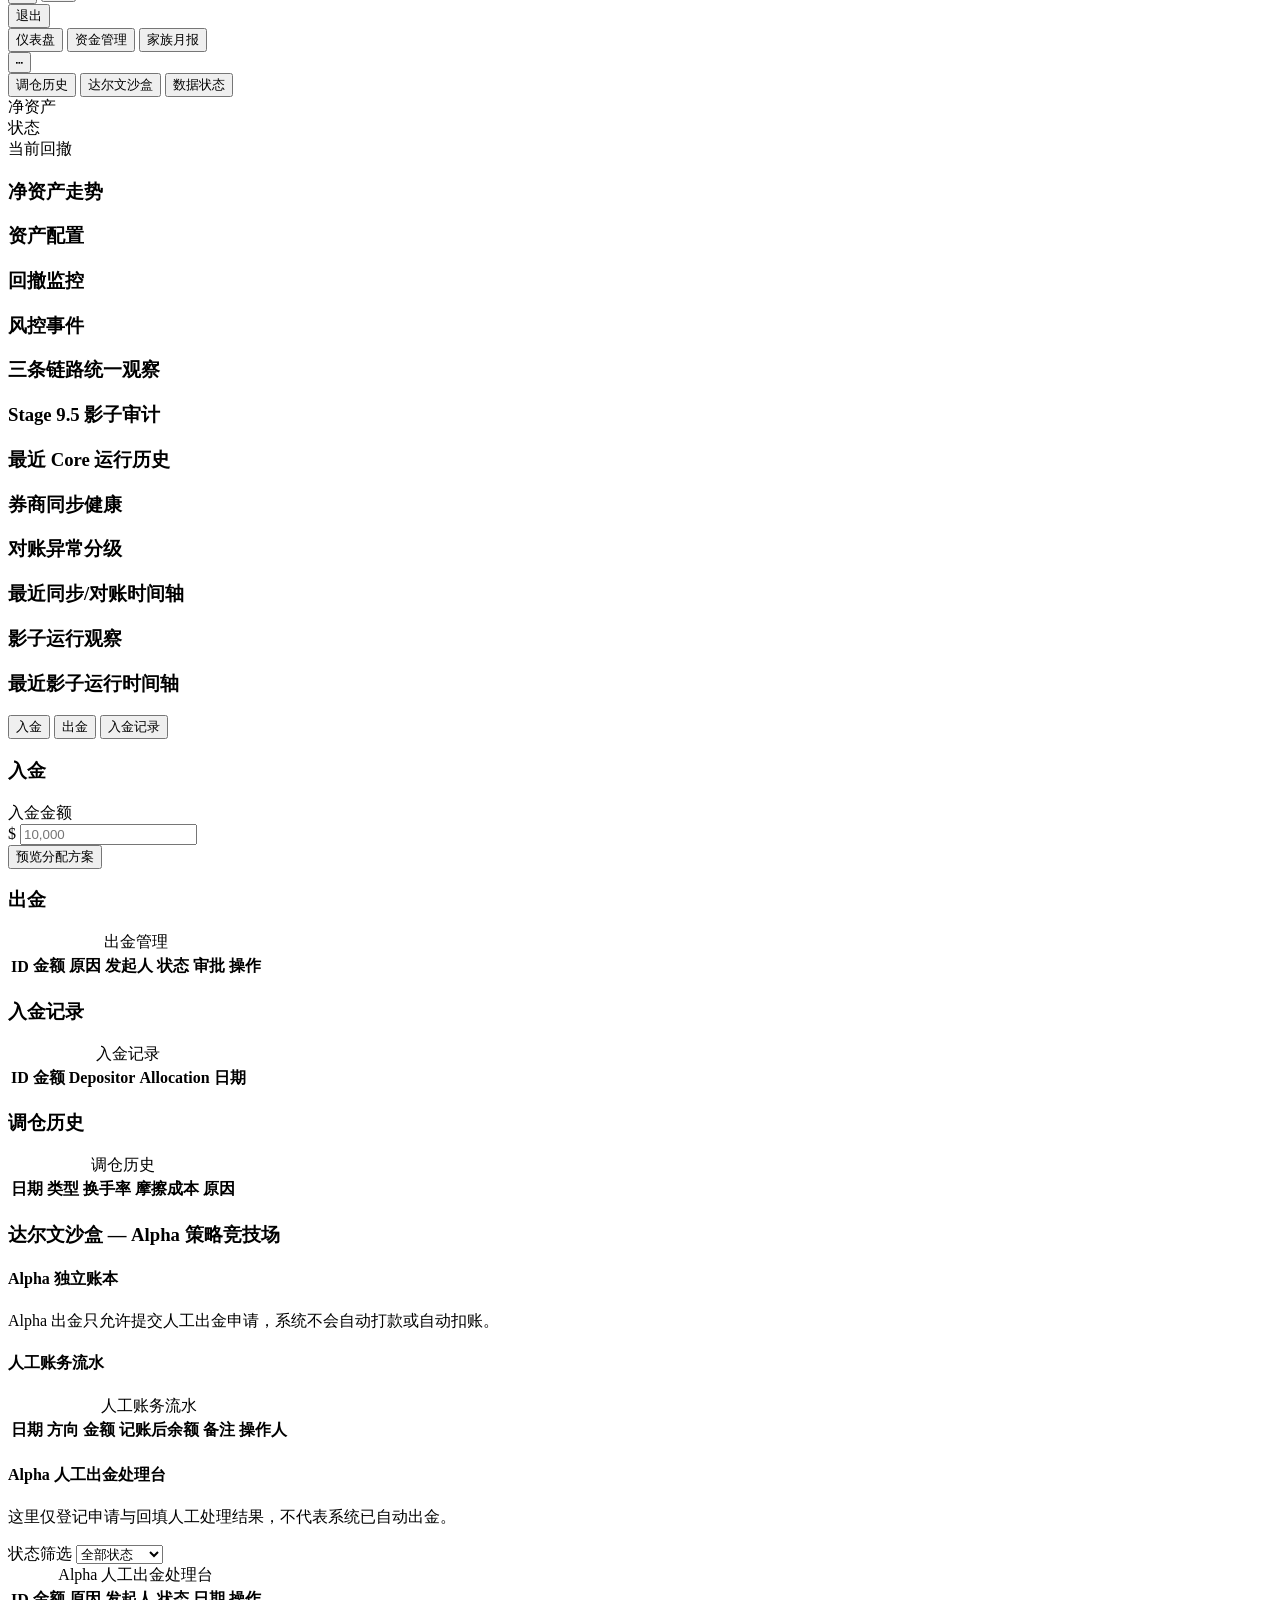
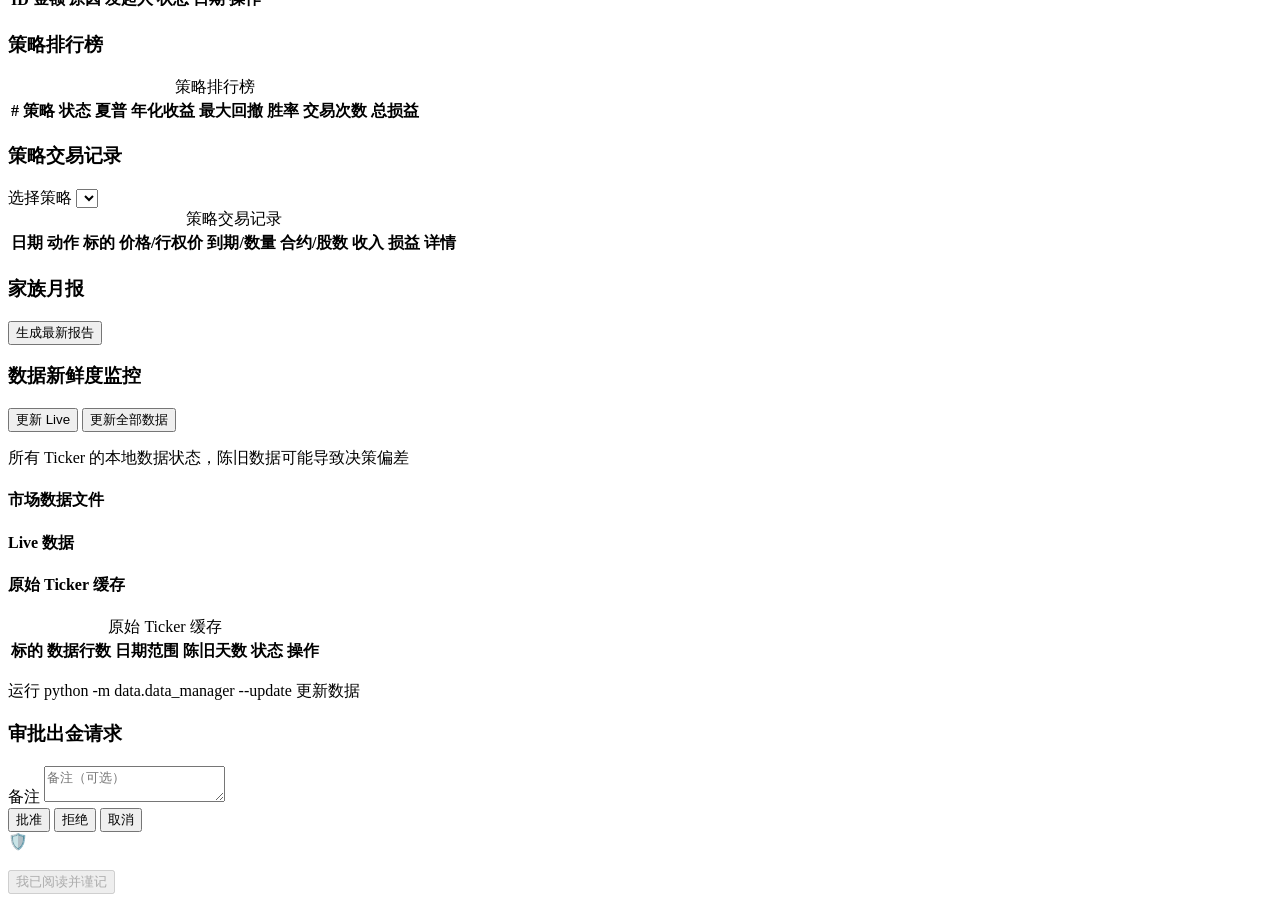
==== commit a69c9882: "Add Stage 9.5 shadow audit governance" ====
--- a/frontend/index.html
+++ b/frontend/index.html
@@ -142,6 +142,12 @@
       <div class="chart-box chart-full">
         <h3 data-i18n="observationOverviewTitle">三条链路统一观察</h3>
         <div id="observation-overview" class="observation-overview"></div>
+      </div>
+    </div>
+    <div class="charts-row">
+      <div class="chart-box chart-full">
+        <h3 data-i18n="stage95Title">Stage 9.5 影子审计</h3>
+        <div id="stage95-shadow-audit" class="stage95-panel"></div>
       </div>
     </div>
     <div class="charts-row">
